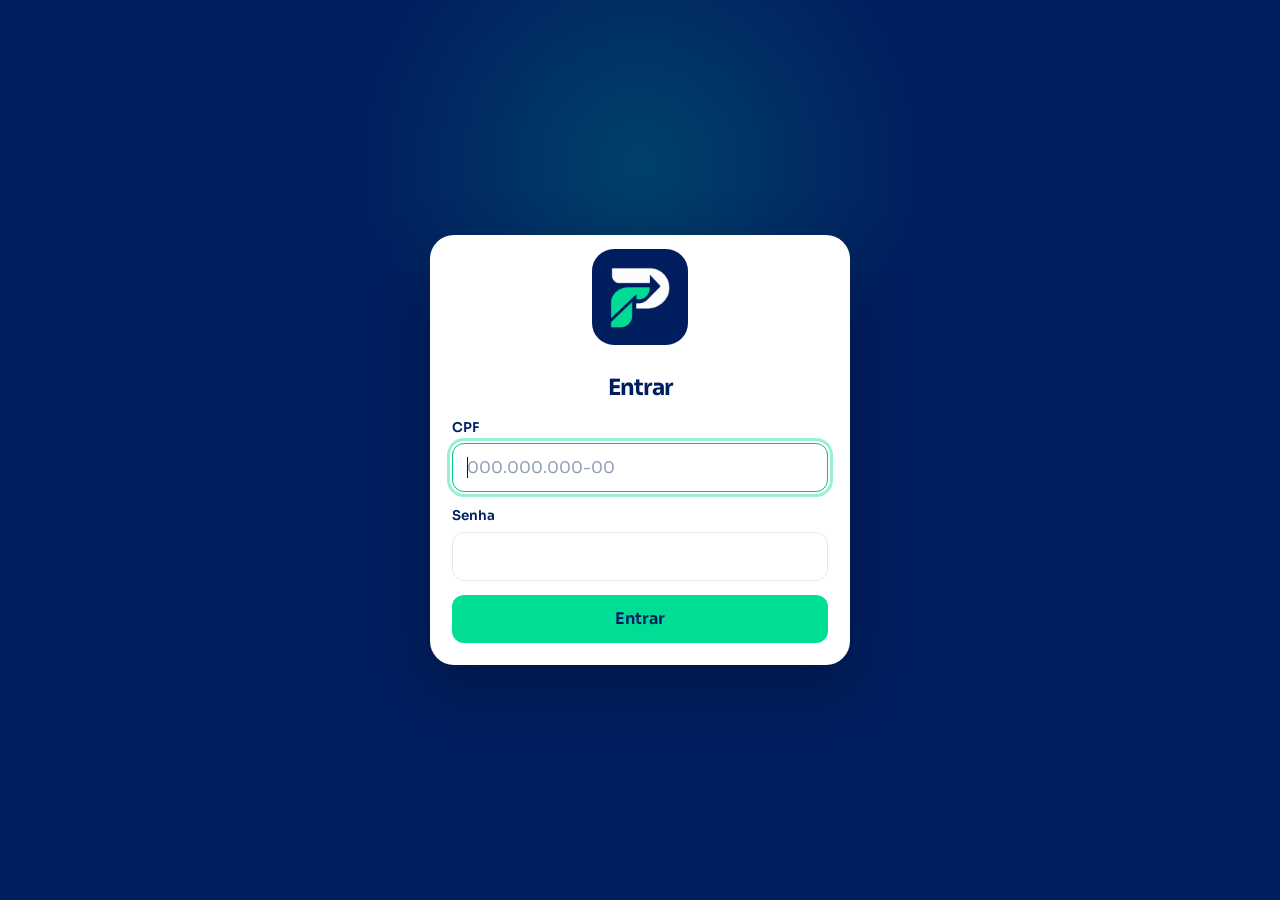
==== index.html @ 7636a2f6 "Mostra no início o ano, com entradas, saídas, meses no vermelho e os maiores gastos. Co-authored-by:" ====
<!DOCTYPE html>
<html lang="pt-BR">
<head>
  <meta charset="UTF-8">
  <meta name="viewport" content="width=device-width, initial-scale=1, maximum-scale=1, user-scalable=no, viewport-fit=cover">
  <meta name="theme-color" content="#001F60">
  <meta name="description" content="Controle mensal de entradas, saídas e saldo da profTech.">
  <meta name="robots" content="noindex">
  <meta name="apple-mobile-web-app-capable" content="yes">
  <meta name="mobile-web-app-capable" content="yes">
  <meta name="apple-mobile-web-app-status-bar-style" content="black-translucent">
  <meta name="apple-mobile-web-app-title" content="profTech">
  <title>profTech Financeiro</title>
  <link rel="icon" href="assets/icons/favicon-32.png" sizes="32x32" type="image/png">
  <link rel="icon" href="assets/icons/icon-192.png" sizes="192x192" type="image/png">
  <link rel="apple-touch-icon" href="assets/icons/apple-touch-icon.png">
  <link rel="manifest" href="manifest.json">
  <link rel="stylesheet" href="css/app.css?v=24">
  <style>
    html, body { margin: 0; }
    html { background: #001F60; }
    .splash {
      position: fixed;
      inset: 0;
      z-index: 80;
      display: flex;
      flex-direction: column;
      align-items: center;
      justify-content: center;
      background:
        radial-gradient(circle at 50% 42%, rgba(1, 221, 149, 0.16), transparent 26%),
        #001F60;
      color: #fff;
    }
    .splash-logo { width: min(280px, 70vw); height: auto; }
    .loader {
      width: min(168px, 46vw);
      height: 4px;
      margin-top: 28px;
      border-radius: 99px;
      background: rgba(255, 255, 255, 0.16);
      overflow: hidden;
    }
    .loader span {
      display: block;
      width: 42%;
      height: 100%;
      border-radius: inherit;
      background: #01DD95;
      animation: carga 1.05s ease-in-out infinite;
    }
    @keyframes carga {
      0% { transform: translateX(-120%); }
      100% { transform: translateX(280%); }
    }
    @media (prefers-reduced-motion: reduce) {
      .loader span { animation: none; width: 100%; }
    }
  </style>
</head>
<body>
  <div class="splash" id="splash" role="status" aria-live="polite" aria-label="Carregando profTech Financeiro">
    <img class="splash-logo" src="assets/emblema.png" alt="Emblema profTech" fetchpriority="high">
    <div class="loader" aria-hidden="true"><span></span></div>
    <p class="splash-nome">profTech Financeiro</p>
  </div>

  <noscript>
    <p class="sem-js">Ative o JavaScript para usar o profTech Financeiro.</p>
  </noscript>

  <a class="pular" href="#conteudo">Ir para o conteúdo</a>

  <div class="app" id="app" aria-hidden="true">
    <header class="topbar">
      <button type="button" class="abrir-menu" id="abrir-menu" aria-label="Abrir menu" hidden>
        <svg viewBox="0 0 24 24" width="22" height="22" aria-hidden="true"><path d="M5 7h14M5 12h14M5 17h14" fill="none" stroke="currentColor" stroke-width="2" stroke-linecap="round"/></svg>
      </button>
      <div class="marca">
        <img src="assets/icons/icon-192.png" alt="">
        <div>
          <h1>profTech Financeiro</h1>
          <p id="marca-sub">Resumo do mês</p>
        </div>
      </div>

      <div class="mes-nav">
        <button type="button" id="mes-anterior" aria-label="Mês anterior">
          <svg viewBox="0 0 24 24" width="22" height="22" aria-hidden="true"><path d="M14.5 6 8.5 12l6 6" fill="none" stroke="currentColor" stroke-width="2.2" stroke-linecap="round" stroke-linejoin="round"/></svg>
        </button>
        <div class="mes-escolha">
          <span id="mes-rotulo" aria-hidden="true">Mês</span>
          <input type="month" id="mes" aria-label="Escolher mês">
        </div>
        <button type="button" id="mes-proximo" aria-label="Próximo mês">
          <svg viewBox="0 0 24 24" width="22" height="22" aria-hidden="true"><path d="m9.5 6 6 6-6 6" fill="none" stroke="currentColor" stroke-width="2.2" stroke-linecap="round" stroke-linejoin="round"/></svg>
        </button>
      </div>

      <div class="acoes-topo">
        <button type="button" class="instalar" id="instalar" hidden>Instalar app</button>
        <button type="button" class="sair js-sair">Sair</button>
      </div>
    </header>

    <div class="corpo">
    <aside class="menu-lateral">
      <button type="button" class="fechar-menu" id="fechar-menu" aria-label="Fechar menu" title="Fechar menu">
        <svg viewBox="0 0 24 24" width="22" height="22" aria-hidden="true"><path d="M7 7l10 10M17 7 7 17" fill="none" stroke="currentColor" stroke-width="2" stroke-linecap="round"/></svg>
      </button>
      <nav class="menu-principal" aria-label="Seções">
        <button type="button" data-aba="inicio" class="ativo" aria-current="page" aria-label="Início">
          <svg viewBox="0 0 24 24" width="22" height="22" aria-hidden="true"><path d="M4 10.5 12 4l8 6.5V20a1 1 0 0 1-1 1h-5v-6H10v6H5a1 1 0 0 1-1-1z" fill="none" stroke="currentColor" stroke-width="1.8" stroke-linejoin="round"/></svg>
          <span>Início</span>
        </button>
        <button type="button" data-aba="lancamentos" aria-label="Lançamentos">
          <svg viewBox="0 0 24 24" width="22" height="22" aria-hidden="true"><path d="M8 6h11M8 12h11M8 18h11M4 6h.01M4 12h.01M4 18h.01" fill="none" stroke="currentColor" stroke-width="2" stroke-linecap="round"/></svg>
          <span>Lançamentos</span>
        </button>
        <button type="button" data-aba="relatorios" aria-label="Relatórios">
          <svg viewBox="0 0 24 24" width="22" height="22" aria-hidden="true"><path d="M7 3.5h7.2L19 8.2V20a1 1 0 0 1-1 1H7a1 1 0 0 1-1-1V4.5a1 1 0 0 1 1-1z" fill="none" stroke="currentColor" stroke-width="1.8"/><path d="M14 3.5V8h4.5M9 13h6M9 17h6" fill="none" stroke="currentColor" stroke-width="1.8" stroke-linecap="round"/></svg>
          <span>Relatórios</span>
        </button>
        <button type="button" data-aba="clientes" aria-label="Clientes">
          <svg viewBox="0 0 24 24" width="22" height="22" aria-hidden="true"><path d="M16 19v-1.2a3.2 3.2 0 0 0-3.2-3.2H7.2A3.2 3.2 0 0 0 4 17.8V19" fill="none" stroke="currentColor" stroke-width="1.8" stroke-linecap="round"/><circle cx="10" cy="8" r="3" fill="none" stroke="currentColor" stroke-width="1.8"/><path d="M20 19v-1.1a2.8 2.8 0 0 0-2.1-2.7" fill="none" stroke="currentColor" stroke-width="1.8" stroke-linecap="round"/><circle cx="16.5" cy="8.2" r="2.4" fill="none" stroke="currentColor" stroke-width="1.8"/></svg>
          <span>Clientes</span>
        </button>
        <button type="button" data-aba="usuarios" aria-label="Usuários">
          <svg viewBox="0 0 24 24" width="22" height="22" aria-hidden="true"><circle cx="12" cy="8" r="3.2" fill="none" stroke="currentColor" stroke-width="1.8"/><path d="M5.5 19.2v-1.1A4.2 4.2 0 0 1 9.7 14h4.6a4.2 4.2 0 0 1 4.2 4.1v1.1" fill="none" stroke="currentColor" stroke-width="1.8" stroke-linecap="round"/></svg>
          <span>Usuários</span>
        </button>
        <button type="button" data-aba="configuracoes" aria-label="Configurações">
          <svg viewBox="0 0 24 24" width="22" height="22" aria-hidden="true"><circle cx="12" cy="12" r="3" fill="none" stroke="currentColor" stroke-width="1.8"/><path d="M12 3.5v2.2M12 18.3v2.2M3.5 12h2.2M18.3 12h2.2M6 6l1.6 1.6M16.4 16.4 18 18M18 6l-1.6 1.6M7.6 16.4 6 18" fill="none" stroke="currentColor" stroke-width="1.8" stroke-linecap="round"/></svg>
          <span>Configurações</span>
        </button>
        <button type="button" class="item-sair js-sair" aria-label="Sair">
          <svg viewBox="0 0 24 24" width="22" height="22" aria-hidden="true"><path d="M10 7V5.5A1.5 1.5 0 0 1 11.5 4h6A1.5 1.5 0 0 1 19 5.5v13a1.5 1.5 0 0 1-1.5 1.5h-6A1.5 1.5 0 0 1 10 18.5V17" fill="none" stroke="currentColor" stroke-width="1.8" stroke-linecap="round"/><path d="M13 12H4m0 0 2.5-2.5M4 12l2.5 2.5" fill="none" stroke="currentColor" stroke-width="1.8" stroke-linecap="round" stroke-linejoin="round"/></svg>
          <span>Sair</span>
        </button>
      </nav>
    </aside>

    <div class="miolo">

    <main class="conteudo" id="conteudo">
      <section class="aba" id="aba-inicio">
      <p class="sr" id="resumo-vivo" aria-live="polite"></p>

      <section class="resumo" aria-label="Resumo do mês">
        <article class="stat ganhei">
          <span class="stat-rotulo">Já recebi</span>
          <strong id="total-recebi">R$&nbsp;0,00</strong>
          <small id="qtd-recebi">neste mês</small>
        </article>
        <article class="stat falta" id="cartao-falta">
          <span class="stat-rotulo">Falta receber</span>
          <strong id="total-falta">R$&nbsp;0,00</strong>
          <small id="qtd-falta">nada pendente</small>
        </article>
        <article class="stat previsao">
          <span class="stat-rotulo">Previsão</span>
          <strong id="total-previsao">R$&nbsp;0,00</strong>
          <small id="qtd-previsao">recebido + pendente</small>
        </article>
        <article class="stat gastei">
          <span class="stat-rotulo">Saídas</span>
          <strong id="total-gastei">R$&nbsp;0,00</strong>
          <small id="qtd-saidas">0 saídas</small>
        </article>
        <article class="stat sobrou" id="cartao-sobrou">
          <span class="stat-rotulo">Sobra em caixa</span>
          <strong id="total-sobrou">R$&nbsp;0,00</strong>
          <small id="legenda-sobrou">já recebido menos as saídas</small>
        </article>
      </section>

      <section class="visao" aria-label="Visão do ano">
        <section class="cartao">
          <div class="cartao-topo">
            <h2 id="titulo-visao">Entradas e saídas</h2>
            <span class="contagem" id="visao-ano">2026</span>
          </div>
          <div class="legenda-grafico" id="legenda-grafico">
            <span class="ponto">Entradas</span>
            <span class="ponto saida">Saídas</span>
          </div>
          <div class="grafico" id="grafico"></div>
          <p class="vazio" id="visao-vazia" hidden>Nenhum lançamento neste ano.</p>
        </section>

        <div class="visao-baixo">
          <section class="cartao">
            <div class="cartao-topo">
              <h2>Meses</h2>
            </div>
            <div class="meses-saldo">
              <div>
                <h3 class="meses-titulo negativo">No vermelho</h3>
                <ul class="meses-lista" id="meses-vermelho"></ul>
                <p class="meses-vazio" id="vazio-vermelho">Nenhum mês no vermelho.</p>
              </div>
              <div>
                <h3 class="meses-titulo positivo">Sobrou</h3>
                <ul class="meses-lista" id="meses-sobra"></ul>
                <p class="meses-vazio" id="vazio-sobra">Nenhum mês com sobra.</p>
              </div>
            </div>
          </section>

          <section class="cartao">
            <div class="cartao-topo">
              <h2>Maiores saídas</h2>
            </div>
            <ul class="gastos" id="maiores-saidas"></ul>
            <p class="vazio" id="vazio-gastos" hidden>Nenhuma saída neste ano.</p>
          </section>
        </div>
      </section>
      </section>

      <section class="aba" id="aba-lancamentos" hidden>
      <div class="painel">
        <dialog class="modal-lancamento" id="modal-lancamento" aria-labelledby="titulo-form">
        <section class="cartao form-cartao">
          <div class="cartao-topo">
            <h2 id="titulo-form">Registrar lançamento</h2>
            <button type="button" class="fechar-modal" id="fechar-lancamento">Fechar</button>
          </div>
          <form class="formulario" id="formulario" novalidate>
            <div class="tipos" role="radiogroup" aria-label="Tipo de lançamento">
              <label>
                <input type="radio" name="tipo" value="entrada" checked>
                <span>Entrada</span>
              </label>
              <label>
                <input type="radio" name="tipo" value="saida">
                <span>Saída</span>
              </label>
            </div>

            <div id="opcoes-entrada">
              <fieldset class="grupo-opcao">
                <legend>Situação</legend>
                <div class="tipos" role="radiogroup" aria-label="Situação da entrada">
                  <label>
                    <input type="radio" name="situacao" value="a_receber" checked>
                    <span>A receber</span>
                  </label>
                  <label>
                    <input type="radio" name="situacao" value="recebido">
                    <span>Recebido</span>
                  </label>
                </div>
              </fieldset>
              <fieldset class="grupo-opcao">
                <legend>Cobrança</legend>
                <div class="tipos" role="radiogroup" aria-label="Tipo de cobrança">
                  <label>
                    <input type="radio" name="modalidade" value="avulsa" checked>
                    <span>Avulsa</span>
                  </label>
                  <label>
                    <input type="radio" name="modalidade" value="recorrente">
                    <span>Recorrente</span>
                  </label>
                </div>
              </fieldset>
            </div>

            <label class="campo">
              <span>Valor</span>
              <div class="valor-box">
                <span aria-hidden="true">R$</span>
                <input id="valor" name="valor" inputmode="decimal" autocomplete="off" placeholder="0,00" required>
              </div>
            </label>

            <label class="campo">
              <span>Descrição</span>
              <input id="descricao" name="descricao" type="text" maxlength="80" placeholder="Ex.: mensalidade, aluguel, material" required>
            </label>

            <label class="campo">
              <span>Cliente</span>
              <select id="cliente" name="cliente">
                <option value="">Sem cliente</option>
              </select>
            </label>

            <label class="campo">
              <span id="rotulo-data">Vencimento</span>
              <input id="data" name="data" type="date" required>
            </label>

            <p class="erro" id="erro" role="alert" hidden></p>

            <div class="form-acoes">
              <button type="submit" class="principal" id="salvar">Registrar</button>
              <button type="button" class="secundario" id="cancelar" hidden>Cancelar</button>
            </div>
          </form>
        </section>
        </dialog>

        <div class="coluna-listas">
        <button type="button" class="abrir-lancamento" id="abrir-lancamento" aria-label="Registrar lançamento">
          <svg viewBox="0 0 24 24" width="28" height="28" aria-hidden="true"><path d="M12 5v14M5 12h14" fill="none" stroke="currentColor" stroke-width="2.4" stroke-linecap="round"/></svg>
        </button>
        <section class="cartao lista-cartao" id="secao-pendencias" hidden>
          <div class="cartao-topo">
            <h2 id="titulo-pendencias">Ainda pendentes</h2>
            <span class="contagem" id="contagem-pendencias">0 pendentes</span>
          </div>
          <ul class="lista" id="pendencias"></ul>
        </section>

        <section class="cartao lista-cartao" aria-labelledby="titulo-lista">
          <div class="lista-comandos">
            <div class="filtros">
              <select id="filtro-tipo" aria-label="Filtrar por tipo">
                <option value="">Todos</option>
                <option value="entrada">Entradas</option>
                <option value="saida">Saídas</option>
              </select>
              <select id="filtro-situacao" aria-label="Filtrar por situação">
                <option value="">Todas as situações</option>
                <option value="pago">Recebidos</option>
                <option value="a_receber">A receber</option>
                <option value="em_atraso">Em atraso</option>
              </select>
            </div>
            <button type="button" class="abrir-desk" id="abrir-lancamento-desk">Registrar lançamento</button>
          </div>
          <div class="cartao-topo">
            <h2 id="titulo-lista">Lançamentos do mês</h2>
            <span class="contagem" id="contagem-lista">0 lançamentos</span>
          </div>
          <div class="vazio" id="vazio">
            <img src="assets/icons/icon-192.png" alt="">
            <p id="vazio-texto">Nenhum lançamento neste mês.</p>
          </div>
          <ul class="lista" id="lista" hidden></ul>
        </section>
        </div>
      </div>
      </section>

      <section class="aba" id="aba-relatorios" hidden>
        <div class="relatorio-comandos">
          <div>
            <h2>Relatório do mês</h2>
          </div>
          <div class="relatorio-ferramentas">
            <div class="mes-nav claro">
              <button type="button" id="rel-mes-anterior" aria-label="Mês anterior do relatório">
                <svg viewBox="0 0 24 24" width="22" height="22" aria-hidden="true"><path d="M14.5 6 8.5 12l6 6" fill="none" stroke="currentColor" stroke-width="2.2" stroke-linecap="round" stroke-linejoin="round"/></svg>
              </button>
              <div class="mes-escolha">
                <span id="rel-mes-rotulo" aria-hidden="true">Mês</span>
                <input type="month" id="rel-mes" aria-label="Mês do relatório">
              </div>
              <button type="button" id="rel-mes-proximo" aria-label="Próximo mês do relatório">
                <svg viewBox="0 0 24 24" width="22" height="22" aria-hidden="true"><path d="m9.5 6 6 6-6 6" fill="none" stroke="currentColor" stroke-width="2.2" stroke-linecap="round" stroke-linejoin="round"/></svg>
              </button>
            </div>
            <button type="button" class="principal" id="imprimir">Imprimir</button>
          </div>
        </div>

        <section class="resumo" aria-label="Resumo do relatório">
          <article class="stat ganhei">
            <span class="stat-rotulo">Já recebi</span>
            <strong id="rel-total-recebi">R$&nbsp;0,00</strong>
            <small id="rel-qtd-recebi">neste mês</small>
          </article>
          <article class="stat falta" id="rel-cartao-falta">
            <span class="stat-rotulo">Falta receber</span>
            <strong id="rel-total-falta">R$&nbsp;0,00</strong>
            <small id="rel-qtd-falta">nada pendente</small>
          </article>
          <article class="stat previsao">
            <span class="stat-rotulo">Previsão</span>
            <strong id="rel-total-previsao">R$&nbsp;0,00</strong>
            <small id="rel-qtd-previsao">recebido + pendente</small>
          </article>
          <article class="stat gastei">
            <span class="stat-rotulo">Saídas</span>
            <strong id="rel-total-gastei">R$&nbsp;0,00</strong>
            <small id="rel-qtd-saidas">0 saídas</small>
          </article>
          <article class="stat sobrou" id="rel-cartao-sobrou">
            <span class="stat-rotulo">Sobra em caixa</span>
            <strong id="rel-total-sobrou">R$&nbsp;0,00</strong>
            <small id="rel-legenda-sobrou">já recebido menos as saídas</small>
          </article>
        </section>

        <div class="filtro-relatorio" role="group" aria-label="Filtrar o relatório">
          <button type="button" id="rel-filtro-entrada" class="ativo" aria-pressed="true">Entradas</button>
          <button type="button" id="rel-filtro-saida" aria-pressed="false">Saídas</button>
        </div>

        <section class="cartao lista-cartao" id="rel-secao-pendencias" hidden>
          <div class="cartao-topo">
            <h2>Ainda pendentes</h2>
            <span class="contagem" id="rel-contagem-pendencias">0 pendentes</span>
          </div>
          <ul class="lista" id="rel-pendencias"></ul>
        </section>

        <section class="cartao lista-cartao lista-entradas" id="rel-secao-entradas" aria-labelledby="titulo-rel-entradas">
          <div class="cartao-topo">
            <h2 id="titulo-rel-entradas">Entradas</h2>
            <span class="contagem" id="rel-contagem-entradas">0 entradas</span>
          </div>
          <div class="vazio" id="rel-vazio-entradas">
            <p id="rel-vazio-entradas-texto">Nenhuma entrada neste mês.</p>
          </div>
          <ul class="lista" id="rel-lista-entradas" hidden></ul>
        </section>

        <section class="cartao lista-cartao lista-saidas filtro-oculto" id="rel-secao-saidas" aria-labelledby="titulo-rel-saidas">
          <div class="cartao-topo">
            <h2 id="titulo-rel-saidas">Saídas</h2>
            <span class="contagem" id="rel-contagem-saidas">0 saídas</span>
          </div>
          <div class="vazio" id="rel-vazio-saidas">
            <p id="rel-vazio-saidas-texto">Nenhuma saída neste mês.</p>
          </div>
          <ul class="lista" id="rel-lista-saidas" hidden></ul>
        </section>
      </section>

      <section class="aba" id="aba-clientes" hidden>
        <button type="button" class="abrir-lancamento" id="abrir-cliente-movel" aria-label="Cadastrar cliente">
          <svg viewBox="0 0 24 24" width="28" height="28" aria-hidden="true"><path d="M12 5v14M5 12h14" fill="none" stroke="currentColor" stroke-width="2.4" stroke-linecap="round"/></svg>
        </button>
        <section class="cartao lista-cartao">
          <div class="lista-comandos">
            <label class="busca-cliente">
              <span class="sr">Buscar cliente</span>
              <input id="busca-cliente" type="search" placeholder="Buscar por nome ou telefone" autocomplete="off" enterkeyhint="search">
            </label>
            <button type="button" class="abrir-cliente" id="abrir-cliente">Cadastrar cliente</button>
          </div>
          <div class="cartao-topo">
            <h2>Clientes</h2>
            <span class="contagem" id="contagem-clientes">0 clientes</span>
          </div>
          <div class="vazio" id="vazio-clientes">
            <p id="vazio-clientes-texto">Nenhum cliente cadastrado.</p>
          </div>
          <ul class="lista" id="lista-clientes" hidden></ul>
        </section>

        <dialog class="modal-lancamento" id="modal-cliente" aria-labelledby="titulo-cliente">
          <section class="cartao form-cartao">
            <div class="cartao-topo">
              <h2 id="titulo-cliente">Cadastrar cliente</h2>
              <button type="button" class="fechar-modal" id="fechar-cliente">Fechar</button>
            </div>
            <form class="formulario" id="form-cliente" novalidate>
              <label class="campo">
                <span>Nome</span>
                <input id="cliente-nome" name="nome" type="text" maxlength="80" placeholder="Nome do cliente" required>
              </label>
              <label class="campo">
                <span>Telefone</span>
                <input id="cliente-telefone" name="telefone" type="tel" inputmode="tel" maxlength="15" placeholder="(00) 00000-0000" required>
              </label>
              <p class="erro" id="erro-cliente" role="alert" hidden></p>
              <div class="form-acoes">
                <button type="submit" class="principal" id="salvar-cliente">Cadastrar</button>
                <button type="button" class="secundario" id="cancelar-cliente" hidden>Cancelar</button>
              </div>
            </form>
          </section>
        </dialog>
      </section>

      <section class="aba" id="aba-usuarios" hidden>
        <section class="cartao lista-cartao">
          <div class="cartao-topo">
            <h2>Usuários</h2>
          </div>
        </section>
      </section>

      <section class="aba" id="aba-configuracoes" hidden>
        <section class="cartao lista-cartao">
          <div class="cartao-topo">
            <h2>Configurações</h2>
          </div>
        </section>
      </section>
    </main>

    </div>
    </div>
  </div>

  <div class="toast" id="toast" role="status" aria-live="polite"></div>

  <dialog class="dialogo" id="dialogo" aria-labelledby="dialogo-titulo">
    <h3 id="dialogo-titulo">Excluir lançamento</h3>
    <p id="confirma-texto"></p>
    <div class="dialogo-acoes">
      <button type="button" class="secundario" id="confirma-nao">Cancelar</button>
      <button type="button" class="perigo" id="confirma-sim">Excluir</button>
    </div>
  </dialog>

  <script src="js/atualizar.js?v=1"></script>
  <script src="js/app.js?v=21"></script>
</body>
</html>
---- css/app.css ----
@font-face {
  font-family: "Sora";
  font-style: normal;
  font-weight: 100 800;
  font-display: swap;
  src: url("../assets/fonts/sora-latin.woff2") format("woff2");
}

:root {
  --navy: #001f60;
  --navy-deep: #001448;
  --mint: #01dd95;
  --mint-ink: #007a52;
  --rose: #e11d48;
  --rose-ink: #be123c;
  --bg: #eef2f8;
  --card: #ffffff;
  --ink: #071533;
  --muted: #5d6b88;
  --line: #e3e9f2;
  --shadow: 0 14px 34px rgba(0, 31, 96, 0.08);
  --radius: 22px;
  --font: "Sora", "Segoe UI", sans-serif;
}

* { box-sizing: border-box; }

[hidden] { display: none !important; }

html { scroll-behavior: smooth; touch-action: manipulation; }

html:has(#splash) { overflow: hidden; }

body {
  margin: 0;
  min-height: 100vh;
  background: var(--bg);
  color: var(--ink);
  font-family: var(--font);
  font-size: 16px;
  line-height: 1.45;
}

button, input { font: inherit; color: inherit; font-size: 16px; }

button { cursor: pointer; }

img { display: block; max-width: 100%; }

::selection {
  background: var(--mint);
  color: var(--navy);
}

:focus-visible {
  outline: 3px solid var(--navy);
  outline-offset: 2px;
}

.topbar :focus-visible,
.splash :focus-visible,
.dialogo :focus-visible {
  outline-color: var(--mint);
}

.sr {
  position: absolute;
  width: 1px;
  height: 1px;
  padding: 0;
  margin: -1px;
  overflow: hidden;
  clip: rect(0, 0, 0, 0);
  white-space: nowrap;
  border: 0;
}

.pular {
  position: absolute;
  left: 12px;
  top: -48px;
  z-index: 90;
  background: #fff;
  color: var(--navy);
  padding: 8px 12px;
  border-radius: 10px;
  font-weight: 600;
  text-decoration: none;
}

.pular:focus { top: 12px; }

.splash {
  position: fixed;
  inset: 0;
  z-index: 80;
  display: flex;
  flex-direction: column;
  align-items: center;
  justify-content: center;
  padding: env(safe-area-inset-top) 24px env(safe-area-inset-bottom);
  background:
    radial-gradient(circle at 50% 42%, rgba(1, 221, 149, 0.16), transparent 26%),
    var(--navy);
  transition: opacity 0.45s ease, visibility 0.45s ease;
}

.splash.saindo {
  opacity: 0;
  visibility: hidden;
  pointer-events: none;
}

.splash-logo {
  width: min(280px, 70vw);
  height: auto;
  animation: surgir 0.5s ease both;
}

.splash-nome {
  margin: 22px 0 0;
  color: rgba(255, 255, 255, 0.88);
  font-size: 0.95rem;
  font-weight: 500;
  letter-spacing: 0.04em;
}

.loader {
  width: min(168px, 46vw);
  height: 4px;
  margin-top: 28px;
  border-radius: 99px;
  background: rgba(255, 255, 255, 0.16);
  overflow: hidden;
}

.loader span {
  display: block;
  width: 42%;
  height: 100%;
  border-radius: inherit;
  background: var(--mint);
  animation: carga 1.05s ease-in-out infinite;
}

.sem-js {
  position: relative;
  z-index: 81;
  margin: 0;
  padding: 18px;
  text-align: center;
  color: #fff;
}

@keyframes surgir {
  from { opacity: 0; transform: translateY(8px); }
  to { opacity: 1; transform: none; }
}

@keyframes carga {
  0% { transform: translateX(-120%); }
  100% { transform: translateX(280%); }
}

.topbar {
  position: relative;
  display: grid;
  grid-template-columns: 1fr auto;
  grid-template-areas:
    "marca instalar"
    "mes mes";
  gap: 12px 16px;
  align-items: center;
  padding: calc(14px + env(safe-area-inset-top)) 20px 16px;
  background:
    radial-gradient(900px 160px at 100% -20%, rgba(1, 221, 149, 0.2), transparent 46%),
    var(--navy);
  color: #fff;
}

.topbar::after {
  content: "";
  position: absolute;
  left: 0;
  right: 0;
  bottom: 0;
  height: 3px;
  background: var(--mint);
}

.marca {
  grid-area: marca;
  display: flex;
  align-items: center;
  gap: 12px;
  min-width: 0;
}

.marca img {
  width: 52px;
  height: 52px;
  flex: 0 0 auto;
  border-radius: 14px;
  background: var(--navy);
}

.marca h1 {
  margin: 0;
  font-size: clamp(1rem, 2.4vw, 1.35rem);
  font-weight: 600;
  letter-spacing: -0.03em;
  line-height: 1.15;
}

.marca p {
  margin: 3px 0 0;
  color: rgba(255, 255, 255, 0.72);
  font-size: 0.78rem;
}

.mes-nav {
  grid-area: mes;
  display: flex;
  align-items: center;
  justify-content: center;
  gap: 6px;
}

.mes-nav button {
  width: 44px;
  height: 44px;
  display: grid;
  place-items: center;
  border-radius: 12px;
  border: 1px solid rgba(255, 255, 255, 0.16);
  background: rgba(255, 255, 255, 0.06);
  color: #fff;
}

.mes-nav button:hover { background: rgba(255, 255, 255, 0.14); }

.mes-escolha {
  position: relative;
  min-width: 11.5rem;
  min-height: 44px;
  display: grid;
  place-items: center;
  padding: 0 8px;
  border-radius: 12px;
}

.mes-rotulo {
  font-weight: 600;
  text-align: center;
  pointer-events: none;
}

.mes-escolha input {
  position: absolute;
  inset: 0;
  width: 100%;
  height: 100%;
  opacity: 0;
  cursor: pointer;
  border: 0;
}

.mes-escolha:hover { background: rgba(255, 255, 255, 0.06); }

.mes-nav.claro button {
  border-color: var(--line);
  background: #f3f6fb;
  color: var(--navy);
}

.mes-nav.claro button:hover { background: #e7edf6; }

.mes-nav.claro .mes-rotulo { color: var(--navy); }

.mes-nav.claro .mes-escolha:hover { background: transparent; }

.abas {
  display: none;
  grid-area: abas;
  gap: 4px;
  padding: 4px;
  border-radius: 14px;
  background: rgba(255, 255, 255, 0.08);
}

.abas button {
  min-height: 40px;
  padding: 8px 14px;
  border: 0;
  border-radius: 10px;
  background: transparent;
  color: rgba(255, 255, 255, 0.78);
  font-weight: 650;
}

.abas button.ativo {
  background: var(--mint);
  color: var(--navy);
}

body.sem-mes .topbar .mes-nav { display: none; }

.acoes-topo {
  grid-area: instalar;
  display: flex;
  justify-content: flex-end;
  align-items: center;
  gap: 8px;
}

.instalar {
  justify-self: end;
  min-height: 40px;
  padding: 8px 14px;
  border-radius: 999px;
  border: 1px solid rgba(1, 221, 149, 0.75);
  background: transparent;
  color: var(--mint);
  font-size: 0.86rem;
  font-weight: 600;
}

.instalar:hover,
.sair:hover { background: rgba(1, 221, 149, 0.12); }

.sair {
  min-height: 40px;
  padding: 8px 14px;
  border-radius: 999px;
  border: 1px solid rgba(255, 255, 255, 0.35);
  background: transparent;
  color: #fff;
  font-size: 0.86rem;
  font-weight: 600;
}

.pagina-login {
  min-height: 100vh;
  background:
    radial-gradient(circle at 50% 18%, rgba(1, 221, 149, 0.18), transparent 28%),
    var(--navy);
}

.login {
  min-height: 100vh;
  display: grid;
  place-items: center;
  padding: calc(24px + env(safe-area-inset-top)) 16px calc(24px + env(safe-area-inset-bottom));
}

.login-card {
  width: min(420px, 100%);
  padding: 28px 22px 22px;
  border-radius: 24px;
  background: #fff;
  box-shadow: 0 24px 60px rgba(0, 0, 0, 0.28);
}

.login-marca {
  width: 96px;
  height: auto;
  margin: 0 auto 12px;
  border-radius: 22px;
}

.login-card h1 {
  margin: 0;
  text-align: center;
  color: var(--navy);
  font-size: 1.4rem;
  letter-spacing: -0.03em;
}

.login-card .principal { width: 100%; }

.login-card .formulario { padding: 0; }

.conteudo {
  width: min(1120px, calc(100% - 32px));
  margin: 24px auto 12px;
}

.relatorio-comandos {
  display: flex;
  flex-wrap: wrap;
  align-items: flex-end;
  justify-content: space-between;
  gap: 16px;
  margin-bottom: 16px;
}

.relatorio-comandos h2 {
  margin: 0;
  font-size: 1.35rem;
  letter-spacing: -0.03em;
}

.relatorio-ferramentas {
  display: flex;
  flex-wrap: wrap;
  align-items: center;
  gap: 10px;
}

.item.leitura {
  grid-template-areas: "corpo valor";
}

.menu-lateral {
  position: fixed;
  left: 0;
  right: 0;
  bottom: 0;
  z-index: 30;
  background: #fff;
  border-top: 1px solid var(--line);
  box-shadow: 0 -10px 28px rgba(0, 31, 96, 0.08);
  padding: 6px 8px calc(8px + env(safe-area-inset-bottom));
}

.marca-lateral { display: none; }

.menu-principal {
  display: flex;
  gap: 4px;
  overflow-x: auto;
  scrollbar-width: none;
}

.menu-principal::-webkit-scrollbar { display: none; }

.menu-principal button {
  flex: 0 0 86px;
  display: flex;
  flex-direction: column;
  align-items: center;
  justify-content: center;
  gap: 2px;
  min-height: 52px;
  padding: 4px;
  border: 0;
  border-radius: 14px;
  background: transparent;
  color: var(--muted);
  font-size: 0.72rem;
  font-weight: 650;
  line-height: 1.15;
  text-align: center;
}

.menu-principal button.ativo {
  color: var(--navy);
  background: rgba(1, 221, 149, 0.16);
}

.menu-principal .item-sair { display: none; }

.abrir-menu,
.fechar-menu {
  display: none;
  place-items: center;
  width: 44px;
  height: 44px;
  padding: 0;
  border-radius: 12px;
  border: 1px solid rgba(255, 255, 255, 0.16);
  background: rgba(255, 255, 255, 0.06);
  color: #fff;
}

.abrir-menu { grid-area: menu; }

.lista-comandos {
  display: flex;
  flex-wrap: wrap;
  align-items: center;
  justify-content: space-between;
  gap: 10px;
  padding: 16px 18px 0;
}

.filtros {
  display: flex;
  flex-wrap: wrap;
  gap: 8px;
}

.filtros select {
  min-height: 42px;
  padding: 0 12px;
  border: 1px solid var(--line);
  border-radius: 12px;
  background: #f3f6fb;
  color: var(--navy);
  font: inherit;
  font-size: 16px;
  font-weight: 650;
}

.abrir-desk {
  display: none;
  align-items: center;
  min-height: 42px;
  padding: 0 16px;
  border: 0;
  border-radius: 12px;
  background: var(--mint);
  color: var(--navy);
  font-weight: 700;
}

.busca-cliente {
  flex: 1;
  min-width: min(100%, 220px);
}

.busca-cliente input {
  width: 100%;
  min-height: 42px;
  padding: 0 12px;
  border: 1px solid var(--line);
  border-radius: 12px;
  background: #f3f6fb;
  color: var(--navy);
  font: inherit;
  font-size: 16px;
}

.abrir-cliente {
  display: none;
  align-items: center;
  justify-content: center;
  min-height: 42px;
  padding: 0 16px;
  border: 0;
  border-radius: 12px;
  background: var(--mint);
  color: var(--navy);
  font-weight: 700;
  white-space: nowrap;
}

.fechar-modal {
  display: inline-flex;
  align-items: center;
  min-height: 36px;
  padding: 6px 12px;
  border: 0;
  border-radius: 999px;
  background: #f3f6fb;
  color: var(--navy);
  font-size: 0.82rem;
  font-weight: 700;
}

.modal-lancamento {
  width: min(440px, calc(100% - 20px));
  max-height: calc(100dvh - 24px);
  padding: 0;
  border: 0;
  border-radius: 22px;
  background: transparent;
  color: inherit;
  overflow: auto;
}

.modal-lancamento::backdrop {
  background: rgba(0, 20, 60, 0.55);
}

.app { padding-bottom: calc(74px + env(safe-area-inset-bottom)); }

.toast { bottom: calc(84px + env(safe-area-inset-bottom)); }

.resumo {
  display: grid;
  gap: 12px;
}

.visao {
  display: grid;
  gap: 16px;
  margin-top: 16px;
}

.visao-baixo {
  display: grid;
  gap: 16px;
}

.legenda-grafico {
  display: flex;
  gap: 16px;
  padding: 0 22px 8px;
  color: var(--muted);
  font-size: 0.82rem;
  font-weight: 650;
}

.ponto {
  display: inline-flex;
  align-items: center;
  gap: 6px;
}

.ponto::before,
.ponto.saida::before {
  content: "";
  width: 10px;
  height: 10px;
  border-radius: 3px;
  background: var(--mint);
}

.ponto.saida::before { background: var(--rose); }

.grafico {
  display: grid;
  grid-template-columns: repeat(12, minmax(0, 1fr));
  align-items: end;
  gap: 4px;
  height: 196px;
  padding: 4px 14px 16px;
}

.mes-barra {
  display: flex;
  flex-direction: column;
  align-items: center;
  justify-content: flex-end;
  gap: 6px;
  height: 100%;
  padding: 0;
  border: 0;
  border-radius: 10px;
  background: transparent;
  color: var(--muted);
  font-size: 0.62rem;
  font-weight: 700;
}

.mes-barra .barras {
  display: flex;
  align-items: flex-end;
  justify-content: center;
  gap: 3px;
  width: 100%;
  height: 148px;
}

.mes-barra .barra {
  width: 38%;
  max-width: 12px;
  border-radius: 6px 6px 2px 2px;
  background: var(--mint);
}

.mes-barra .barra.saida { background: var(--rose); }

.mes-barra.atual {
  color: var(--navy);
}

.mes-barra.atual > span:last-child {
  padding: 1px 5px;
  border-radius: 999px;
  background: rgba(1, 221, 149, 0.28);
}

.mes-barra.negativo { color: var(--rose-ink); }

.meses-saldo {
  display: grid;
  gap: 4px 24px;
  padding: 0 22px 8px;
}

.meses-titulo {
  margin: 0 0 8px;
  font-size: 0.78rem;
  letter-spacing: 0.04em;
  text-transform: uppercase;
}

.meses-titulo.negativo { color: var(--rose-ink); }

.meses-titulo.positivo { color: var(--mint-ink); }

.meses-lista {
  list-style: none;
  margin: 0;
  padding: 0 0 12px;
}

.meses-lista li {
  display: flex;
  justify-content: space-between;
  gap: 12px;
  padding: 8px 0;
  border-top: 1px solid var(--line);
  font-weight: 650;
}

.meses-lista .negativo { color: var(--rose-ink); }

.meses-lista .positivo { color: var(--mint-ink); }

.meses-vazio {
  margin: 0 0 16px;
  color: var(--muted);
  font-size: 0.9rem;
}

.gastos {
  list-style: none;
  margin: 0;
  padding: 0 0 8px;
}

.gastos li {
  display: flex;
  align-items: center;
  justify-content: space-between;
  gap: 12px;
  padding: 12px 22px;
  border-top: 1px solid var(--line);
}

.gastos p,
.gastos small { margin: 0; }

.gastos small {
  color: var(--muted);
  font-size: 0.82rem;
}

.gastos strong {
  color: var(--rose-ink);
  white-space: nowrap;
}

.stat {
  display: grid;
  grid-template-columns: 1fr auto;
  grid-template-areas:
    "rotulo valor"
    "qtd valor";
  align-items: center;
  gap: 2px 12px;
  min-height: 84px;
  padding: 16px 18px;
  background: var(--card);
  border-radius: 18px;
  box-shadow: var(--shadow);
}

.stat-rotulo {
  grid-area: rotulo;
  color: var(--muted);
  font-size: 0.78rem;
  font-weight: 600;
  letter-spacing: 0.08em;
  text-transform: uppercase;
}

.stat strong {
  grid-area: valor;
  font-size: clamp(1.25rem, 2.5vw, 1.7rem);
  font-weight: 650;
  letter-spacing: -0.04em;
  font-variant-numeric: tabular-nums;
  text-align: right;
}

.stat small {
  grid-area: qtd;
  color: var(--muted);
  font-size: 0.8rem;
}

.stat.ganhei strong { color: var(--mint-ink); }
.stat.falta strong { color: #9a6700; }
.stat.falta.tem-atraso strong { color: var(--rose-ink); }
.stat.previsao strong { color: var(--navy); }
.stat.gastei strong { color: var(--rose-ink); }

.stat.sobrou {
  background: var(--navy);
  color: #fff;
}

.stat.sobrou .stat-rotulo,
.stat.sobrou small { color: rgba(255, 255, 255, 0.72); }

.stat.sobrou strong { color: var(--mint); text-align: right; }

.stat.sobrou.negativo strong { color: #ffb3c0; }

.item-cliente {
  margin: 2px 0 0;
  color: var(--navy);
  font-size: 0.84rem;
  font-weight: 650;
}


.abrir-lancamento {
  display: none;
}

.coluna-listas {
  display: grid;
  gap: 16px;
  align-content: start;
}

.grupo-opcao {
  margin: 0;
  padding: 0;
  border: 0;
}

.grupo-opcao legend {
  margin-bottom: 6px;
  padding: 0;
  color: var(--muted);
  font-size: 0.78rem;
  font-weight: 650;
}

.cartao {
  background: var(--card);
  border-radius: var(--radius);
  box-shadow: var(--shadow);
}

.cartao-topo {
  display: flex;
  align-items: baseline;
  justify-content: space-between;
  gap: 12px;
  padding: 20px 22px 4px;
}

.cartao-topo h2 {
  margin: 0;
  font-size: 1.08rem;
  letter-spacing: -0.03em;
}

.contagem {
  color: var(--muted);
  font-size: 0.8rem;
  font-weight: 600;
}

.formulario {
  display: grid;
  gap: 14px;
  padding: 14px 22px 22px;
}

.tipos {
  display: grid;
  grid-template-columns: 1fr 1fr;
  gap: 8px;
  padding: 5px;
  border-radius: 14px;
  background: #f3f6fb;
}

.tipos label {
  position: relative;
  display: grid;
  place-items: center;
  min-height: 44px;
  border-radius: 10px;
  color: var(--muted);
  font-weight: 600;
  cursor: pointer;
}

.tipos input {
  position: absolute;
  opacity: 0;
  inset: 0;
}

.tipos label:has(input[value="entrada"]:checked) {
  background: var(--mint);
  color: var(--navy);
}

.tipos label:has(input[value="saida"]:checked) {
  background: var(--rose);
  color: #fff;
}

.tipos label:focus-within {
  outline: 3px solid var(--navy);
  outline-offset: 2px;
}

.campo {
  display: grid;
  gap: 6px;
  color: var(--navy);
  font-size: 0.84rem;
  font-weight: 600;
}

.campo input,
.campo select {
  width: 100%;
  min-height: 48px;
  padding: 12px 14px;
  border: 1.5px solid var(--line);
  border-radius: 12px;
  background: #fff;
  color: var(--ink);
  font-weight: 500;
}

.campo input::placeholder { color: #93a0b8; font-weight: 400; }

.campo input:focus,
.campo select:focus {
  border-color: #00c484;
  outline: 3px solid rgba(1, 221, 149, 0.4);
}

.valor-box {
  display: flex;
  align-items: center;
  gap: 8px;
  min-height: 48px;
  padding: 0 14px;
  border: 1.5px solid var(--line);
  border-radius: 12px;
  background: #fff;
}

.valor-box:focus-within {
  border-color: #00c484;
  outline: 3px solid rgba(1, 221, 149, 0.4);
}

.valor-box span {
  color: var(--muted);
  font-weight: 650;
}

.valor-box input {
  min-height: 46px;
  padding: 12px 0;
  border: 0;
  outline: none;
  background: transparent;
}

.valor-box input:focus { outline: none; }

.erro {
  margin: 0;
  color: var(--rose-ink);
  font-size: 0.86rem;
  font-weight: 600;
}

.form-acoes {
  display: flex;
  flex-wrap: wrap;
  gap: 10px;
}

.principal,
.secundario,
.perigo {
  min-height: 48px;
  padding: 12px 18px;
  border-radius: 12px;
  border: 0;
  font-weight: 650;
}

.principal {
  background: var(--mint);
  color: var(--navy);
}

.formulario.saida .principal {
  background: var(--rose);
  color: #fff;
}

.principal:hover { filter: brightness(0.97); }

.secundario {
  background: #f3f6fb;
  color: var(--navy);
}

.perigo {
  background: var(--rose);
  color: #fff;
}

.vazio {
  padding: 28px 22px 32px;
  text-align: center;
  color: var(--muted);
}

.vazio img {
  width: 72px;
  height: 72px;
  margin: 0 auto 12px;
  border-radius: 18px;
}

.vazio p { margin: 0; color: var(--ink); font-weight: 600; }

.lista {
  list-style: none;
  margin: 0;
  padding: 4px 22px 12px;
}

.dia {
  margin: 0;
  padding: 16px 0 0;
  color: var(--muted);
  font-size: 0.78rem;
  font-weight: 650;
  letter-spacing: 0.02em;
}

.item {
  display: grid;
  grid-template-columns: minmax(0, 1fr) auto;
  grid-template-areas:
    "corpo valor"
    "acoes acoes";
  gap: 4px 12px;
  align-items: center;
  padding: 12px 0 14px;
  border-bottom: 1px solid var(--line);
}

.lista .item:last-child { border-bottom: 0; }

.item-corpo { grid-area: corpo; min-width: 0; }

.item-desc {
  margin: 0;
  font-weight: 600;
  overflow-wrap: anywhere;
}

.item-meta {
  display: flex;
  flex-wrap: wrap;
  gap: 6px;
  margin: 6px 0 0;
}

.selo {
  display: inline-flex;
  align-items: center;
  padding: 3px 8px;
  border-radius: 999px;
  font-size: 0.75rem;
  font-weight: 650;
}

.selo.entrada {
  background: rgba(1, 221, 149, 0.18);
  color: var(--mint-ink);
}

.selo.saida,
.selo.atraso {
  background: rgba(225, 29, 72, 0.1);
  color: var(--rose-ink);
}

.selo.pendente {
  background: rgba(154, 103, 0, 0.14);
  color: #9a6700;
}

.selo.pago {
  background: rgba(1, 221, 149, 0.18);
  color: var(--mint-ink);
}

.selo.neutro {
  background: #f3f6fb;
  color: var(--navy);
}

.item-valor {
  grid-area: valor;
  margin: 0;
  font-weight: 650;
  font-variant-numeric: tabular-nums;
  white-space: nowrap;
  text-align: right;
}

.item-valor.entrada { color: var(--mint-ink); }
.item-valor.saida { color: var(--rose-ink); }

.item-acoes {
  grid-area: acoes;
  display: flex;
  gap: 4px;
}

.acao {
  min-height: 40px;
  padding: 8px 10px;
  border: 0;
  border-radius: 10px;
  background: transparent;
  color: var(--navy);
  font-weight: 650;
}

.acao:hover { background: #f3f6fb; }

.acao-excluir { color: var(--rose-ink); }

.toast {
  position: fixed;
  left: 50%;
  bottom: calc(18px + env(safe-area-inset-bottom));
  z-index: 40;
  max-width: calc(100% - 32px);
  padding: 12px 16px;
  border-radius: 999px;
  background: var(--navy);
  color: #fff;
  font-weight: 600;
  box-shadow: var(--shadow);
  opacity: 0;
  pointer-events: none;
  transform: translateX(-50%) translateY(10px);
  transition: opacity 0.25s ease, transform 0.25s ease;
}

.toast.visivel {
  opacity: 1;
  transform: translateX(-50%) translateY(0);
}

.dialogo {
  width: min(420px, calc(100% - 32px));
  padding: 22px;
  border: 0;
  border-radius: 20px;
  color: var(--ink);
  box-shadow: var(--shadow);
}

.dialogo::backdrop { background: rgba(0, 20, 60, 0.55); }

.dialogo h3 {
  margin: 0 0 8px;
  letter-spacing: -0.03em;
}

.dialogo p {
  margin: 0 0 18px;
  overflow-wrap: anywhere;
}

.puxar {
  position: fixed;
  z-index: 90;
  top: calc(12px + env(safe-area-inset-top));
  left: 50%;
  transform: translateX(-50%);
  display: flex;
  align-items: center;
  margin: 0;
  padding: 8px 14px;
  border-radius: 999px;
  background: #fff;
  color: var(--navy);
  font-size: 0.9rem;
  font-weight: 700;
  line-height: 1.2;
  pointer-events: none;
  box-shadow: 0 10px 24px rgba(0, 31, 96, 0.22);
}

.puxar.pronto { background: var(--mint); }

.filtro-relatorio {
  display: grid;
  grid-template-columns: 1fr 1fr;
  gap: 10px;
  margin: 16px 0;
}

.filtro-relatorio button {
  min-height: 48px;
  padding: 10px 16px;
  border: 1px solid var(--line);
  border-radius: 14px;
  background: #fff;
  color: var(--navy);
  font-weight: 700;
}

.filtro-relatorio button.ativo {
  border-color: transparent;
  background: var(--mint);
  color: var(--navy);
}

#rel-filtro-saida.ativo {
  background: var(--rose);
  color: #fff;
}

.filtro-oculto { display: none; }

.lista-entradas h2 { color: var(--mint-ink); }

.lista-saidas h2 { color: var(--rose); }

.dialogo-acoes {
  display: flex;
  justify-content: flex-end;
  gap: 10px;
}

@media (max-width: 899px) {
  .abrir-lancamento {
    display: grid;
    place-items: center;
    position: fixed;
    right: 16px;
    bottom: calc(86px + env(safe-area-inset-bottom));
    z-index: 40;
    width: 58px;
    height: 58px;
    padding: 0;
    border: 0;
    border-radius: 50%;
    background: var(--mint);
    color: var(--navy);
    box-shadow: 0 12px 28px rgba(0, 31, 96, 0.28);
  }
}

@media (max-width: 560px) {
  .marca p { display: none; }
  .marca img { width: 46px; height: 46px; }
}

@media (min-width: 720px) {
  .resumo {
    grid-template-columns: 1fr 1fr;
    gap: 16px;
  }

  .stat.sobrou { grid-column: 1 / -1; }

  .visao-baixo,
  .meses-saldo { grid-template-columns: 1fr 1fr; }

  .stat {
    grid-template-columns: 1fr;
    grid-template-areas:
      "rotulo"
      "valor"
      "qtd";
    align-items: start;
    min-height: 156px;
    padding: 22px;
  }

  .stat strong {
    margin-top: 14px;
    font-size: clamp(1.55rem, 2vw, 2rem);
    text-align: left;
  }

  .stat.sobrou strong { text-align: left; }

  .item {
    grid-template-columns: minmax(0, 1fr) auto auto;
    grid-template-areas: "corpo valor acoes";
    gap: 12px;
  }

  .item.leitura {
    grid-template-columns: minmax(0, 1fr) auto;
    grid-template-areas: "corpo valor";
  }
}

@media (min-width: 1100px) {
  .resumo { grid-template-columns: repeat(5, minmax(0, 1fr)); }

  .stat.sobrou { grid-column: auto; }

  .stat {
    min-height: 138px;
    padding: 16px;
  }

  .stat strong {
    margin-top: 10px;
    font-size: 1.15rem;
  }
}

@media (min-width: 900px) {
  .app {
    display: flex;
    flex-direction: column;
    min-height: 100vh;
    padding-bottom: 0;
  }

  .corpo {
    display: flex;
    flex: 1;
    min-width: 0;
  }

  .miolo {
    flex: 1;
    min-width: 0;
    margin-left: 240px;
  }

  .toast { bottom: 24px; }

  .topbar {
    position: sticky;
    top: 0;
    z-index: 50;
    grid-template-columns: 1fr auto auto;
    grid-template-areas: "marca mes instalar";
    padding-inline: 28px;
  }

  .menu-lateral {
    position: fixed;
    top: var(--topo, 88px);
    right: auto;
    bottom: 0;
    width: 240px;
    display: flex;
    flex-direction: column;
    align-items: stretch;
    gap: 8px;
    padding: 12px 12px 16px;
    border-top: 0;
    box-shadow: none;
    background: var(--navy);
    color: #fff;
  }

  .fechar-menu {
    display: grid;
    align-self: flex-end;
  }

  body.menu-fechado .menu-lateral {
    width: 76px;
    align-items: center;
    padding: 12px 8px 16px;
  }

  body.menu-fechado .miolo { margin-left: 76px; }

  body.menu-fechado .fechar-menu { align-self: center; }

  .menu-principal {
    flex: 1;
    flex-direction: column;
    align-items: stretch;
    gap: 6px;
    width: 100%;
    overflow: visible;
  }

  .menu-principal button {
    position: relative;
    flex: 0 0 auto;
    flex-direction: row;
    width: 100%;
    height: auto;
    min-height: 44px;
    padding: 0 12px;
    justify-content: flex-start;
    gap: 12px;
    border-radius: 14px;
    color: rgba(255, 255, 255, 0.82);
    font-size: 0.92rem;
  }

  .menu-principal button span {
    white-space: nowrap;
  }

  body.menu-fechado .menu-principal { align-items: center; }

  body.menu-fechado .menu-principal button {
    width: 48px;
    height: 48px;
    min-height: 48px;
    padding: 0;
    justify-content: center;
    gap: 0;
  }

  body.menu-fechado .menu-principal button span {
    position: absolute;
    width: 1px;
    height: 1px;
    padding: 0;
    margin: -1px;
    overflow: hidden;
    clip: rect(0, 0, 0, 0);
    white-space: nowrap;
    border: 0;
  }

  .menu-principal button.ativo {
    background: var(--mint);
    color: var(--navy);
  }

  .menu-principal .item-sair {
    display: flex;
    margin-top: auto;
    color: #fff;
  }

  .conteudo { margin-top: 32px; }

  .painel {
    grid-template-columns: 1fr;
    margin-top: 0;
  }

  .lista-comandos { flex-wrap: nowrap; }

  .abrir-desk,
  .abrir-cliente { display: inline-flex; }

  .abrir-lancamento { display: none !important; }
}

@media (prefers-reduced-motion: reduce) {
  html { scroll-behavior: auto; }
  .splash,
  .toast,
  .loader span,
  .splash-logo {
    animation: none;
    transition: none;
  }
  .loader span { width: 100%; transform: none; }
}

@media print {
  .splash,
  .login,
  .form-cartao,
  .abrir-lancamento,
  .fechar-modal,
  .acoes-topo,
  .instalar,
  .item-acoes,
  .mes-nav button,
  .toast,
  .puxar,
  .pular,
  .menu-lateral,
  .filtro-relatorio,
  #imprimir { display: none !important; }

  #rel-secao-entradas.filtro-oculto,
  #rel-secao-saidas.filtro-oculto,
  #rel-secao-pendencias.filtro-oculto:not([hidden]) { display: block !important; }

  .miolo { margin-left: 0 !important; }

  body.imprimir-relatorio #aba-lancamentos { display: none !important; }

  body.imprimir-relatorio #aba-relatorios { display: block !important; }

  .app { padding-bottom: 0 !important; }

  .topbar {
    position: static;
    color: #000;
    background: #fff;
  }

  .marca p,
  .mes-rotulo { color: #000; }

  body { background: #fff; }

  .stat,
  .cartao { box-shadow: none; border: 1px solid #ccc; }

  .stat.sobrou {
    background: #fff;
    color: #000;
  }

  .stat.sobrou .stat-rotulo,
  .stat.sobrou small,
  .stat.sobrou strong { color: #000; }
}
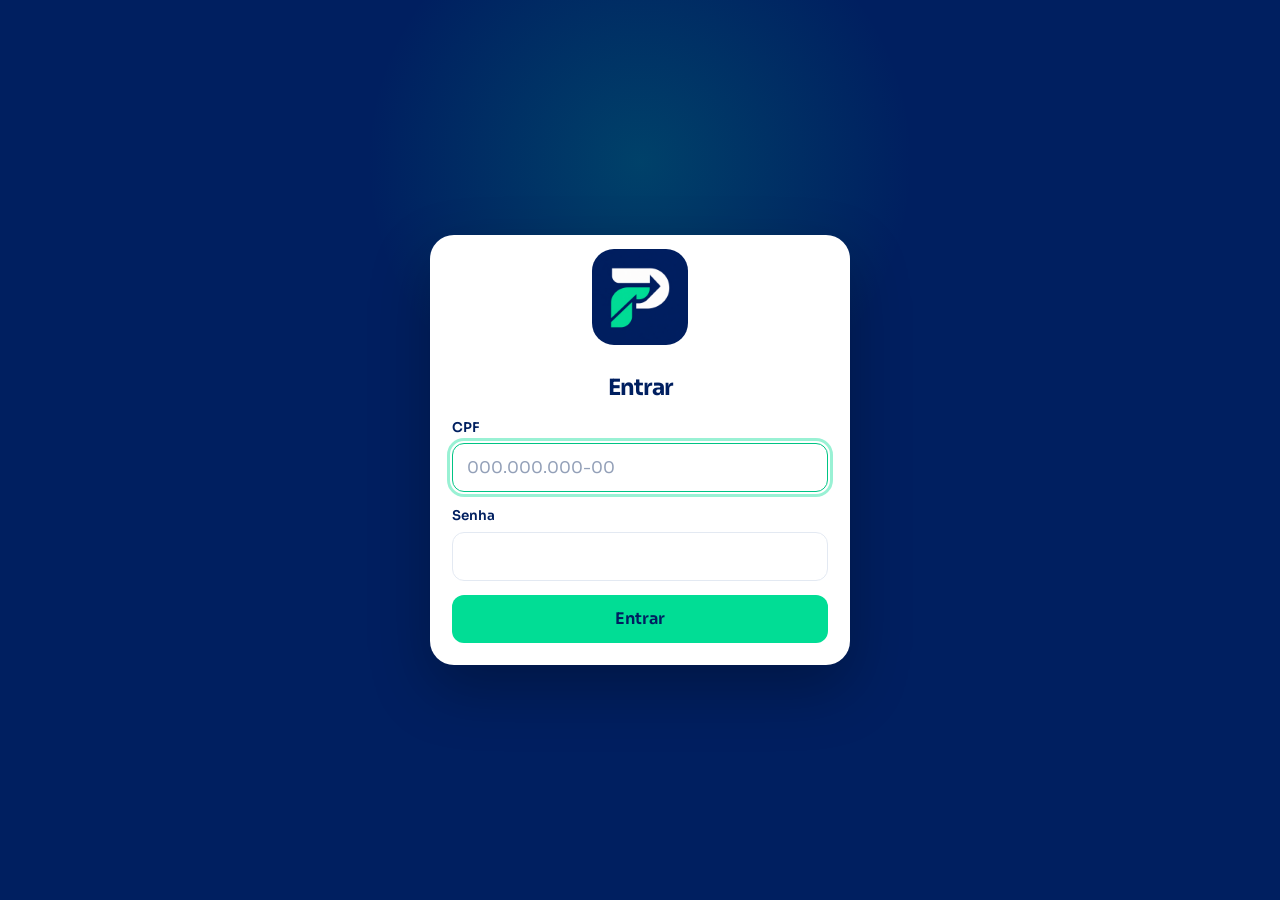
==== commit f5a421f6: "Impede que deslizar os cards para o lado atualize a página do app. Co-authored-by: Cursor <cursorage" ====
--- a/index.html
+++ b/index.html
@@ -15,7 +15,7 @@
   <link rel="icon" href="assets/icons/icon-192.png" sizes="192x192" type="image/png">
   <link rel="apple-touch-icon" href="assets/icons/apple-touch-icon.png">
   <link rel="manifest" href="manifest.json">
-  <link rel="stylesheet" href="css/app.css?v=24">
+  <link rel="stylesheet" href="css/app.css?v=34">
   <style>
     html, body { margin: 0; }
     html { background: #001F60; }
@@ -303,9 +303,46 @@
         </dialog>
 
         <div class="coluna-listas">
+        <div class="lancamento-topo">
+          <button type="button" class="abrir-desk" id="abrir-lancamento-desk">Registrar lançamento</button>
+        </div>
         <button type="button" class="abrir-lancamento" id="abrir-lancamento" aria-label="Registrar lançamento">
           <svg viewBox="0 0 24 24" width="28" height="28" aria-hidden="true"><path d="M12 5v14M5 12h14" fill="none" stroke="currentColor" stroke-width="2.4" stroke-linecap="round"/></svg>
         </button>
+
+        <section class="resumo" aria-label="Totais do mês">
+          <article class="stat ganhei">
+            <span class="stat-rotulo">Já recebi</span>
+            <strong id="lan-total-recebi">R$&nbsp;0,00</strong>
+            <small id="lan-qtd-recebi">neste mês</small>
+          </article>
+          <article class="stat falta" id="lan-cartao-falta">
+            <span class="stat-rotulo">Falta receber</span>
+            <strong id="lan-total-falta">R$&nbsp;0,00</strong>
+            <small id="lan-qtd-falta">nada pendente</small>
+          </article>
+          <article class="stat previsao">
+            <span class="stat-rotulo">Previsão</span>
+            <strong id="lan-total-previsao">R$&nbsp;0,00</strong>
+            <small id="lan-qtd-previsao">recebido + pendente</small>
+          </article>
+          <article class="stat gastei">
+            <span class="stat-rotulo">Saídas</span>
+            <strong id="lan-total-gastei">R$&nbsp;0,00</strong>
+            <small id="lan-qtd-saidas">0 saídas</small>
+          </article>
+          <article class="stat sobrou" id="lan-cartao-sobrou">
+            <span class="stat-rotulo">Sobra em caixa</span>
+            <strong id="lan-total-sobrou">R$&nbsp;0,00</strong>
+            <small id="lan-legenda-sobrou">já recebido menos as saídas</small>
+          </article>
+        </section>
+
+        <div class="filtro-relatorio filtro-lancamento" role="group" aria-label="Filtrar lançamentos">
+          <button type="button" id="lan-filtro-entrada" class="ativo" aria-pressed="true">Entradas</button>
+          <button type="button" id="lan-filtro-saida" aria-pressed="false">Saídas</button>
+        </div>
+
         <section class="cartao lista-cartao" id="secao-pendencias" hidden>
           <div class="cartao-topo">
             <h2 id="titulo-pendencias">Ainda pendentes</h2>
@@ -314,33 +351,35 @@
           <ul class="lista" id="pendencias"></ul>
         </section>
 
-        <section class="cartao lista-cartao" aria-labelledby="titulo-lista">
-          <div class="lista-comandos">
-            <div class="filtros">
-              <select id="filtro-tipo" aria-label="Filtrar por tipo">
-                <option value="">Todos</option>
-                <option value="entrada">Entradas</option>
-                <option value="saida">Saídas</option>
-              </select>
-              <select id="filtro-situacao" aria-label="Filtrar por situação">
-                <option value="">Todas as situações</option>
-                <option value="pago">Recebidos</option>
-                <option value="a_receber">A receber</option>
-                <option value="em_atraso">Em atraso</option>
-              </select>
-            </div>
-            <button type="button" class="abrir-desk" id="abrir-lancamento-desk">Registrar lançamento</button>
-          </div>
-          <div class="cartao-topo">
-            <h2 id="titulo-lista">Lançamentos do mês</h2>
-            <span class="contagem" id="contagem-lista">0 lançamentos</span>
-          </div>
-          <div class="vazio" id="vazio">
-            <img src="assets/icons/icon-192.png" alt="">
-            <p id="vazio-texto">Nenhum lançamento neste mês.</p>
-          </div>
-          <ul class="lista" id="lista" hidden></ul>
-        </section>
+        <div class="listas-tipo">
+          <section class="cartao lista-cartao lista-entradas" aria-labelledby="titulo-entradas-mes">
+            <div class="lista-comandos">
+              <h2 id="titulo-entradas-mes">Entradas</h2>
+            </div>
+            <div class="cartao-topo">
+              <span class="contagem" id="lan-contagem-entradas">0 entradas</span>
+              <strong class="soma-lista entrada" id="lan-soma-entradas">R$&nbsp;0,00</strong>
+            </div>
+            <div class="vazio" id="vazio-entradas-mes">
+              <p id="vazio-entradas-mes-texto">Nenhuma entrada neste mês.</p>
+            </div>
+            <ul class="lista" id="lista-entradas-mes" hidden></ul>
+          </section>
+
+          <section class="cartao lista-cartao lista-saidas" aria-labelledby="titulo-saidas-mes">
+            <div class="lista-comandos">
+              <h2 id="titulo-saidas-mes">Saídas</h2>
+            </div>
+            <div class="cartao-topo">
+              <span class="contagem" id="lan-contagem-saidas">0 saídas</span>
+              <strong class="soma-lista saida" id="lan-soma-saidas">R$&nbsp;0,00</strong>
+            </div>
+            <div class="vazio" id="vazio-saidas-mes">
+              <p id="vazio-saidas-mes-texto">Nenhuma saída neste mês.</p>
+            </div>
+            <ul class="lista" id="lista-saidas-mes" hidden></ul>
+          </section>
+        </div>
         </div>
       </div>
       </section>
@@ -510,7 +549,7 @@
     </div>
   </dialog>
 
-  <script src="js/atualizar.js?v=1"></script>
-  <script src="js/app.js?v=21"></script>
+  <script src="js/atualizar.js?v=2"></script>
+  <script src="js/app.js?v=24"></script>
 </body>
 </html>
--- a/css/app.css
+++ b/css/app.css
@@ -817,7 +817,31 @@
   display: grid;
   gap: 16px;
   align-content: start;
-}
+  min-width: 0;
+}
+
+.coluna-listas > * { min-width: 0; }
+
+.lancamento-topo { display: none; }
+
+.listas-tipo {
+  display: grid;
+  gap: 16px;
+}
+
+.lista-comandos h2 {
+  margin: 0;
+  font-size: 1.2rem;
+}
+
+.soma-lista {
+  font-size: 1.15rem;
+  font-variant-numeric: tabular-nums;
+}
+
+.soma-lista.entrada { color: var(--mint-ink); }
+
+.soma-lista.saida { color: var(--rose-ink); }
 
 .grupo-opcao {
   margin: 0;
@@ -1225,10 +1249,13 @@
   color: var(--navy);
 }
 
-#rel-filtro-saida.ativo {
+#rel-filtro-saida.ativo,
+#lan-filtro-saida.ativo {
   background: var(--rose);
   color: #fff;
 }
+
+.filtro-lancamento { display: none; }
 
 .filtro-oculto { display: none; }
 
@@ -1456,12 +1483,243 @@
     margin-top: 0;
   }
 
+  .listas-tipo {
+    grid-template-columns: minmax(0, 1fr) minmax(0, 1fr);
+    align-items: start;
+  }
+
+  .listas-tipo > * { min-width: 0; }
+
+  .lancamento-topo {
+    display: flex;
+    justify-content: flex-end;
+  }
+
   .lista-comandos { flex-wrap: nowrap; }
+
+  .listas-tipo .lista-comandos { flex-wrap: wrap; }
+
+  .listas-tipo .item {
+    grid-template-columns: minmax(0, 1fr) auto;
+    grid-template-areas:
+      "corpo valor"
+      "acoes acoes";
+    gap: 4px 12px;
+  }
 
   .abrir-desk,
   .abrir-cliente { display: inline-flex; }
 
   .abrir-lancamento { display: none !important; }
+}
+
+body.na-aba-lancamentos {
+  height: 100dvh;
+  overflow: hidden;
+}
+
+body.na-aba-lancamentos .app {
+  height: 100dvh;
+  overflow: hidden;
+  display: flex;
+  flex-direction: column;
+}
+
+body.na-aba-lancamentos .corpo {
+  display: flex;
+  flex-direction: column;
+  flex: 1;
+  min-height: 0;
+  min-width: 0;
+}
+
+body.na-aba-lancamentos .miolo,
+body.na-aba-lancamentos .conteudo,
+body.na-aba-lancamentos #aba-lancamentos,
+body.na-aba-lancamentos .painel,
+body.na-aba-lancamentos .coluna-listas {
+  flex: 1;
+  min-height: 0;
+  min-width: 0;
+  display: flex;
+  flex-direction: column;
+  overflow: hidden;
+}
+
+body.na-aba-lancamentos .conteudo {
+  margin-top: 16px;
+  margin-bottom: 12px;
+}
+
+body.na-aba-lancamentos .lancamento-topo,
+body.na-aba-lancamentos .resumo {
+  flex: none;
+}
+
+body.na-aba-lancamentos #aba-lancamentos .stat {
+  min-height: 0;
+  padding: 12px 14px;
+}
+
+body.na-aba-lancamentos #aba-lancamentos .stat strong {
+  margin-top: 4px;
+  font-size: 1.15rem;
+}
+
+@media (min-width: 720px) {
+  body.na-aba-lancamentos #aba-lancamentos .resumo {
+    grid-template-columns: repeat(5, minmax(0, 1fr));
+    gap: 12px;
+  }
+
+  body.na-aba-lancamentos #aba-lancamentos .stat.sobrou { grid-column: auto; }
+}
+
+body.na-aba-lancamentos #secao-pendencias {
+  flex: 0 1 auto;
+  max-height: 28%;
+  min-height: 0;
+  display: flex;
+  flex-direction: column;
+  overflow: hidden;
+}
+
+body.na-aba-lancamentos #secao-pendencias .lista {
+  min-height: 0;
+  overflow: auto;
+  overscroll-behavior: contain;
+}
+
+body.na-aba-lancamentos .listas-tipo {
+  flex: 1;
+  min-height: 0;
+  overflow: hidden;
+  align-items: stretch;
+  grid-template-rows: minmax(0, 1fr) minmax(0, 1fr);
+}
+
+body.na-aba-lancamentos .listas-tipo > .cartao {
+  display: flex;
+  flex-direction: column;
+  min-height: 0;
+  overflow: hidden;
+}
+
+body.na-aba-lancamentos .listas-tipo .lista {
+  flex: 1;
+  min-height: 0;
+  overflow: auto;
+  overscroll-behavior: contain;
+}
+
+@media (min-width: 900px) {
+  body.na-aba-lancamentos .listas-tipo {
+    grid-template-rows: minmax(0, 1fr);
+  }
+
+  #aba-lancamentos .lista-entradas.filtro-oculto,
+  #aba-lancamentos .lista-saidas.filtro-oculto {
+    display: flex;
+  }
+
+  #secao-pendencias.filtro-oculto:not([hidden]) { display: block; }
+}
+
+@media (max-width: 899px) {
+  body.na-aba-lancamentos,
+  body.na-aba-lancamentos .app {
+    height: auto;
+    overflow: visible;
+  }
+
+  body.na-aba-lancamentos .app { display: block; }
+
+  body.na-aba-lancamentos .corpo,
+  body.na-aba-lancamentos .miolo,
+  body.na-aba-lancamentos .conteudo,
+  body.na-aba-lancamentos #aba-lancamentos,
+  body.na-aba-lancamentos .painel,
+  body.na-aba-lancamentos .coluna-listas {
+    display: block;
+    height: auto;
+    overflow: visible;
+    flex: none;
+  }
+
+  body.na-aba-lancamentos .coluna-listas {
+    display: grid;
+    gap: 16px;
+  }
+
+  body.na-aba-lancamentos .conteudo { margin: 24px auto 12px; }
+
+  body.na-aba-lancamentos #aba-lancamentos .resumo {
+    display: flex;
+    flex-wrap: nowrap;
+    gap: 12px;
+    overflow-x: auto;
+    overscroll-behavior: contain;
+    touch-action: pan-x;
+    scroll-snap-type: x mandatory;
+    padding-bottom: 6px;
+    scrollbar-width: thin;
+  }
+
+  body.na-aba-lancamentos #aba-lancamentos .resumo .stat {
+    flex: 0 0 240px;
+    scroll-snap-align: start;
+    min-height: 84px;
+    padding: 16px 18px;
+    grid-template-columns: 1fr auto;
+    grid-template-areas:
+      "rotulo valor"
+      "qtd valor";
+    align-items: center;
+  }
+
+  body.na-aba-lancamentos #aba-lancamentos .resumo .stat strong {
+    margin-top: 0;
+    font-size: 1.25rem;
+    text-align: right;
+  }
+
+  body.na-aba-lancamentos #aba-lancamentos .stat.sobrou { grid-column: auto; }
+
+  body.na-aba-lancamentos #secao-pendencias {
+    max-height: none;
+    overflow: visible;
+    display: block;
+  }
+
+  body.na-aba-lancamentos #secao-pendencias .lista { overflow: visible; }
+
+  body.na-aba-lancamentos .listas-tipo {
+    display: grid;
+    grid-template-columns: 1fr;
+    overflow: visible;
+  }
+
+  body.na-aba-lancamentos .listas-tipo > .cartao,
+  body.na-aba-lancamentos .listas-tipo .lista {
+    display: block;
+    overflow: visible;
+    min-height: auto;
+  }
+
+  body.na-aba-lancamentos .listas-tipo .item {
+    grid-template-columns: minmax(0, 1fr) auto;
+    grid-template-areas:
+      "corpo valor"
+      "acoes acoes";
+    gap: 4px 12px;
+  }
+
+  .filtro-lancamento { display: grid; }
+
+  body.na-aba-lancamentos .listas-tipo > .cartao.filtro-oculto,
+  body.na-aba-lancamentos #secao-pendencias.filtro-oculto {
+    display: none;
+  }
 }
 
 @media (prefers-reduced-motion: reduce) {
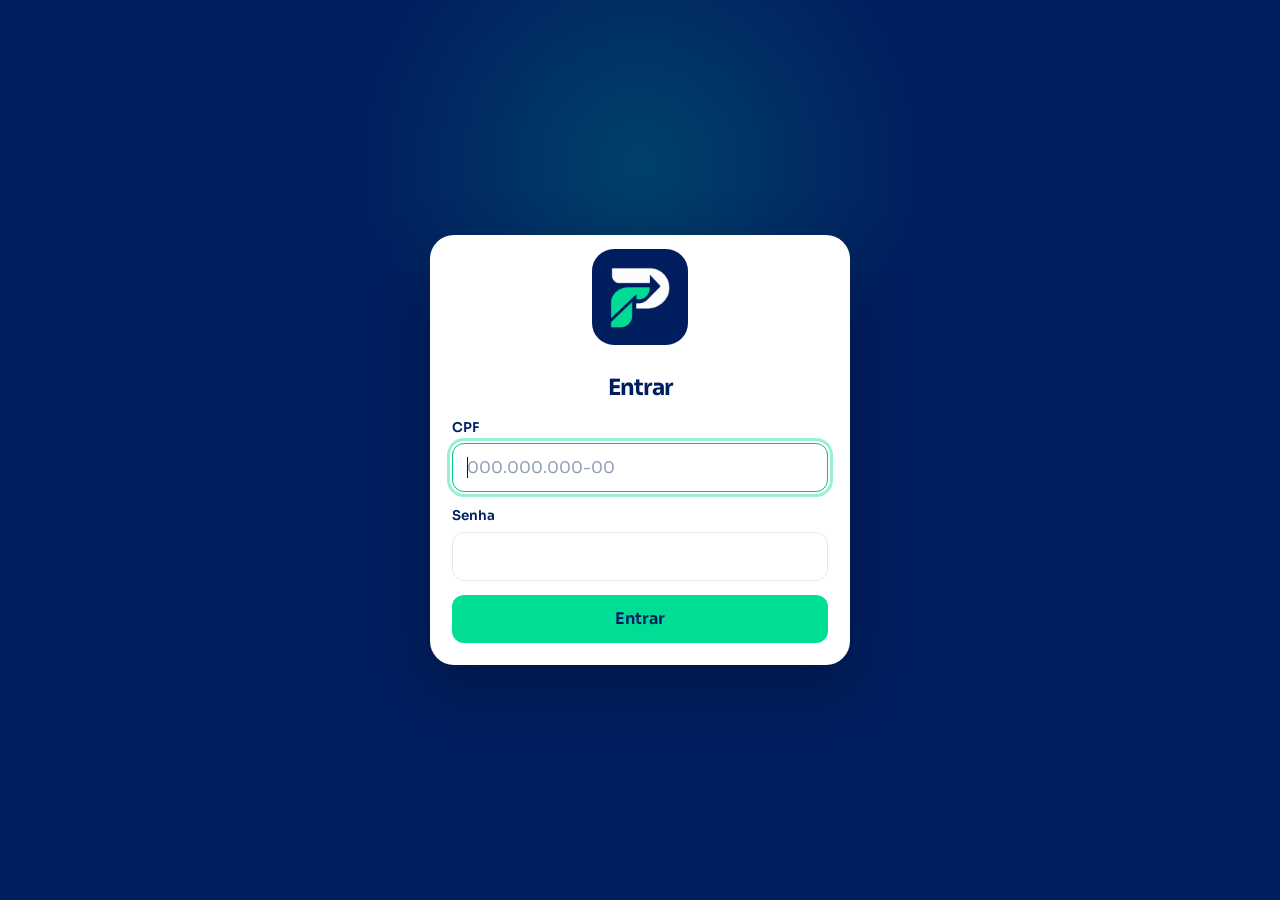
==== commit eed77549: "Tira o espaço vazio no fim da rolagem de Lançamentos no celular. Co-authored-by: Cursor <cursoragent" ====
--- a/index.html
+++ b/index.html
@@ -15,7 +15,7 @@
   <link rel="icon" href="assets/icons/icon-192.png" sizes="192x192" type="image/png">
   <link rel="apple-touch-icon" href="assets/icons/apple-touch-icon.png">
   <link rel="manifest" href="manifest.json">
-  <link rel="stylesheet" href="css/app.css?v=34">
+  <link rel="stylesheet" href="css/app.css?v=35">
   <style>
     html, body { margin: 0; }
     html { background: #001F60; }
--- a/css/app.css
+++ b/css/app.css
@@ -1696,6 +1696,10 @@
   body.na-aba-lancamentos .listas-tipo {
     display: grid;
     grid-template-columns: 1fr;
+    grid-template-rows: auto;
+    align-items: start;
+    flex: none;
+    min-height: auto;
     overflow: visible;
   }
 
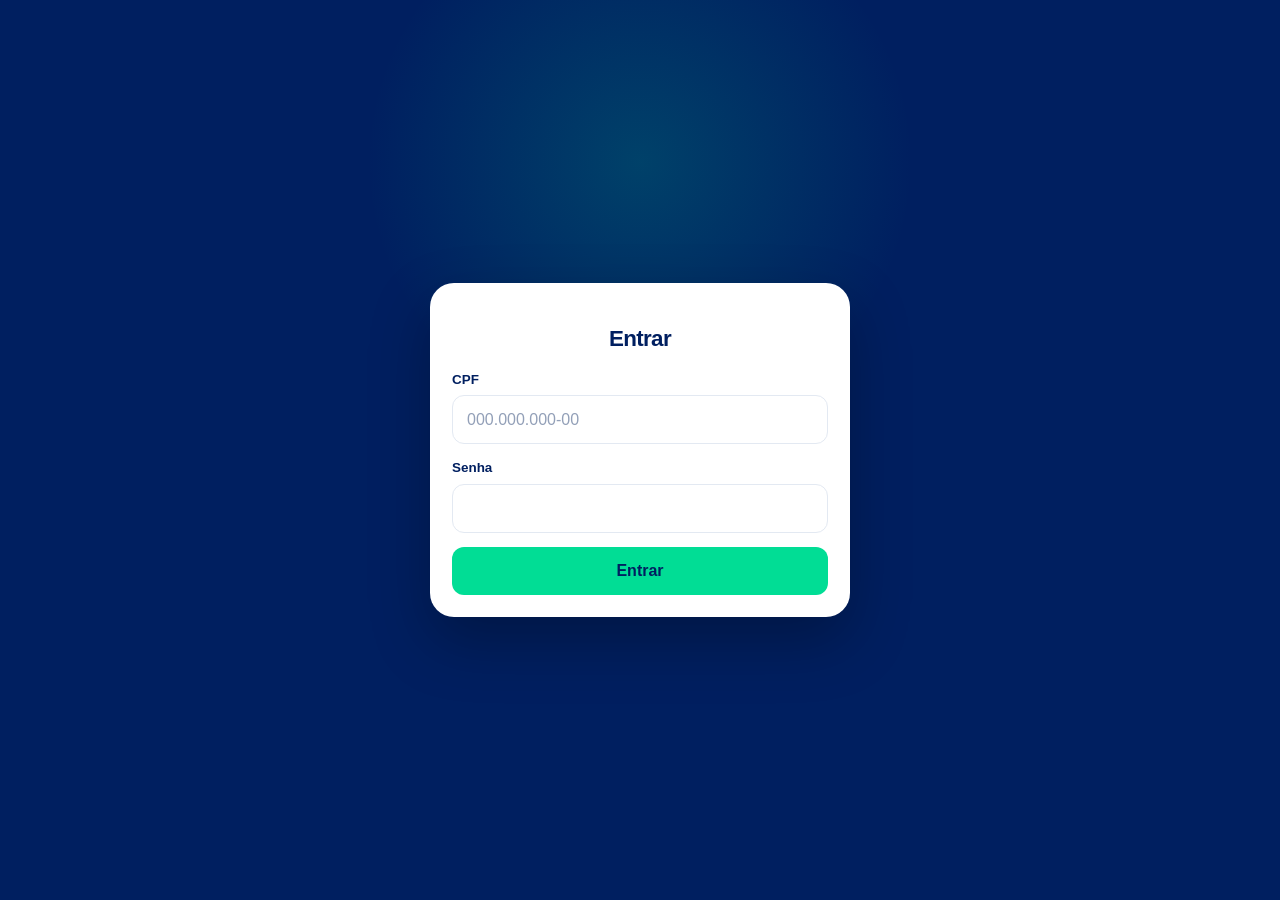
==== commit 77de820d: "Evita a tela travada no carregamento e coloca o calendário do relatório no topo. Co-authored-by: Cur" ====
--- a/index.html
+++ b/index.html
@@ -390,18 +390,6 @@
             <h2>Relatório do mês</h2>
           </div>
           <div class="relatorio-ferramentas">
-            <div class="mes-nav claro">
-              <button type="button" id="rel-mes-anterior" aria-label="Mês anterior do relatório">
-                <svg viewBox="0 0 24 24" width="22" height="22" aria-hidden="true"><path d="M14.5 6 8.5 12l6 6" fill="none" stroke="currentColor" stroke-width="2.2" stroke-linecap="round" stroke-linejoin="round"/></svg>
-              </button>
-              <div class="mes-escolha">
-                <span id="rel-mes-rotulo" aria-hidden="true">Mês</span>
-                <input type="month" id="rel-mes" aria-label="Mês do relatório">
-              </div>
-              <button type="button" id="rel-mes-proximo" aria-label="Próximo mês do relatório">
-                <svg viewBox="0 0 24 24" width="22" height="22" aria-hidden="true"><path d="m9.5 6 6 6-6 6" fill="none" stroke="currentColor" stroke-width="2.2" stroke-linecap="round" stroke-linejoin="round"/></svg>
-              </button>
-            </div>
             <button type="button" class="principal" id="imprimir">Imprimir</button>
           </div>
         </div>
@@ -549,7 +537,7 @@
     </div>
   </dialog>
 
-  <script src="js/atualizar.js?v=2"></script>
-  <script src="js/app.js?v=24"></script>
+  <script src="js/atualizar.js?v=3"></script>
+  <script src="js/app.js?v=26"></script>
 </body>
 </html>
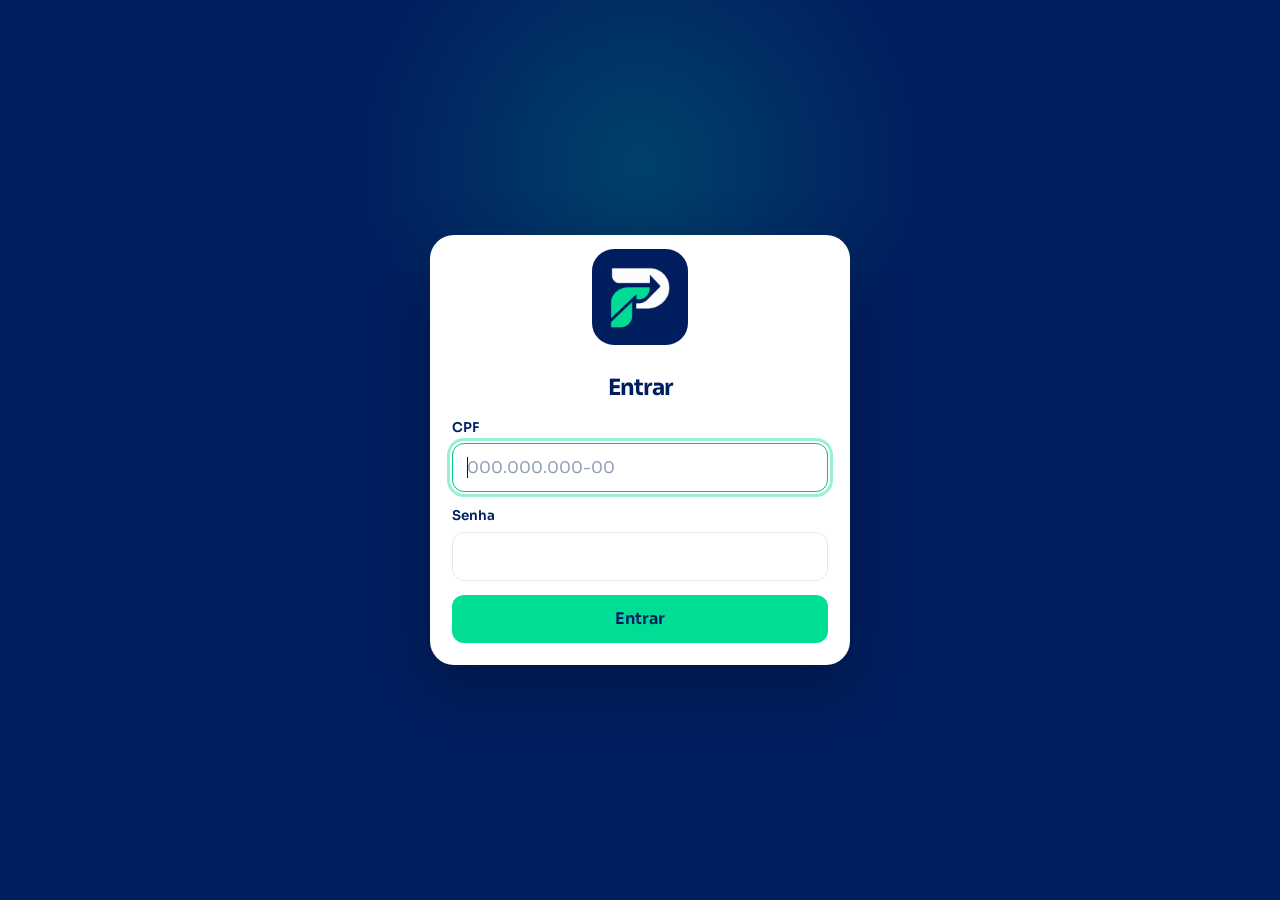
==== commit 05e1b666: "Mostra nos cards só o total do mês escolhido e tira as pendências dos meses futuros. Co-authored-by:" ====
--- a/index.html
+++ b/index.html
@@ -15,7 +15,7 @@
   <link rel="icon" href="assets/icons/icon-192.png" sizes="192x192" type="image/png">
   <link rel="apple-touch-icon" href="assets/icons/apple-touch-icon.png">
   <link rel="manifest" href="manifest.json">
-  <link rel="stylesheet" href="css/app.css?v=35">
+  <link rel="stylesheet" href="css/app.css?v=36">
   <style>
     html, body { margin: 0; }
     html { background: #001F60; }
@@ -538,6 +538,6 @@
   </dialog>
 
   <script src="js/atualizar.js?v=3"></script>
-  <script src="js/app.js?v=26"></script>
+  <script src="js/app.js?v=27"></script>
 </body>
 </html>
--- a/css/app.css
+++ b/css/app.css
@@ -1575,6 +1575,8 @@
   body.na-aba-lancamentos #aba-lancamentos .stat.sobrou { grid-column: auto; }
 }
 
+#secao-pendencias[hidden] { display: none !important; }
+
 body.na-aba-lancamentos #secao-pendencias {
   flex: 0 1 auto;
   max-height: 28%;
